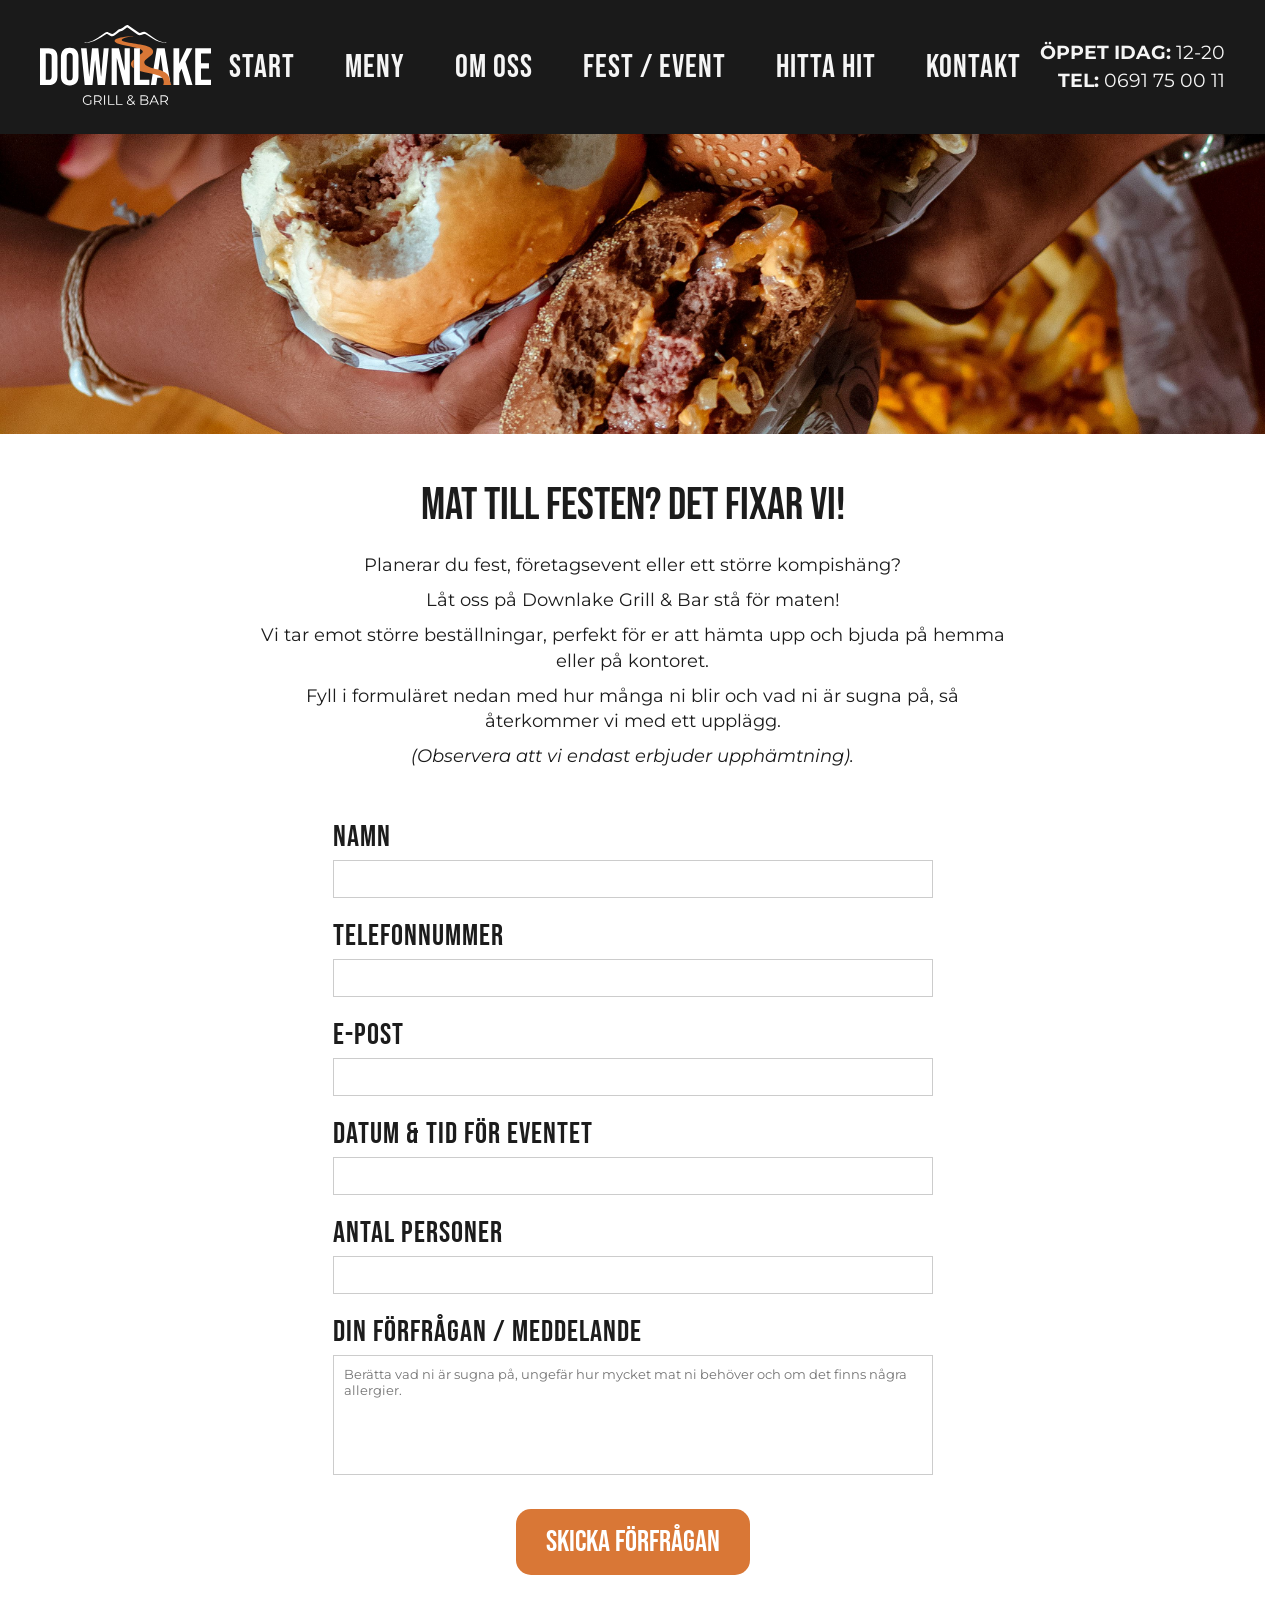
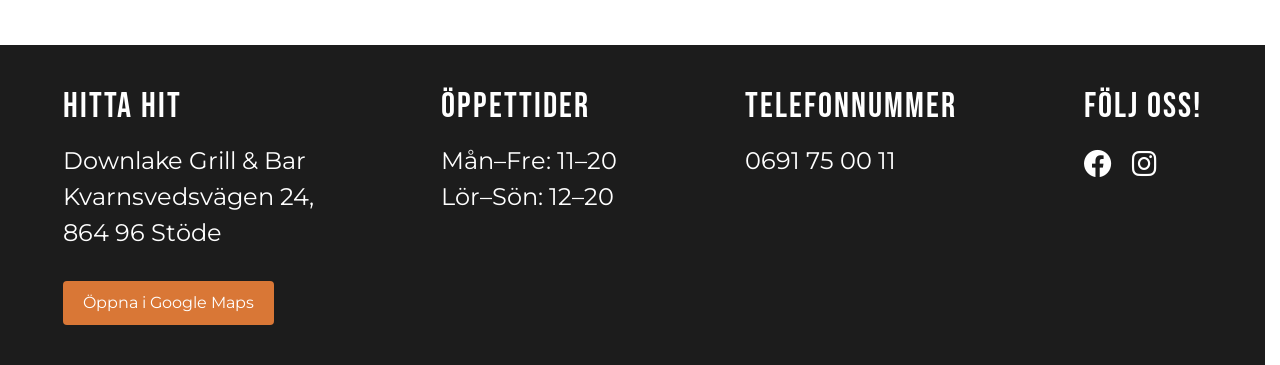
==== event.html @ a244fb00 "Åtgärdat bildlänk och h1 på eventsidan" ====
<!doctype html>
<html lang="sv">
  <head>
    <meta charset="UTF-8" />
    <meta name="viewport" content="width=device-width, initial-scale=1.0" />
    <title>Downlake Grill & Bar</title>

    <!-- Externa teckensnitt -->
    <link rel="preconnect" href="https://fonts.googleapis.com" />
    <link rel="preconnect" href="https://fonts.gstatic.com" crossorigin />
    <link
      href="https://fonts.googleapis.com/css2?family=Bebas+Neue&family=Montserrat:wght@400;600&display=swap"
      rel="stylesheet"
    />

    <!-- Stilmallar -->
    <link
      rel="stylesheet"
      href="https://cdnjs.cloudflare.com/ajax/libs/font-awesome/6.0.0/css/all.min.css"
    />
    <link rel="stylesheet" href="css/style.css" />
  </head>
  <body>
    <!-- Sidhuvud -->
    <header>
      <!-- Logotyp -->
      <div class="logo">
        <a href="index.html">
          <img src="images/Logo.svg" alt="Downlake Grill & Bar Logotyp" />
        </a>
      </div>

      <!-- Menyknapp (Mobilvy) -->
      <button class="hamburger" aria-label="Öppna meny">
        <span class="bar"></span>
        <span class="bar"></span>
        <span class="bar"></span>
      </button>

      <!-- Huvudnavigering -->
      <nav class="nav-menu">
        <ul>
          <li><a href="index.html">START</a></li>
          <li><a href="meny.html">MENY</a></li>
          <li><a href="index.html#om-oss">OM OSS</a></li>
          <li><a href="event.html">FEST / EVENT</a></li>
          <li><a href="index.html#hitta-hit">HITTA HIT</a></li>
          <li><a href="index.html#hitta-hit">KONTAKT</a></li>
        </ul>
      </nav>

      <!-- Kontaktinformation i sidhuvud -->
      <div class="contact-info">
        <p>
          <strong>ÖPPET IDAG:</strong> <span id="todays-hours">Laddar...</span>
        </p>
        <p><strong>TEL:</strong> <a href="tel:0691750011">0691 75 00 11</a></p>
      </div>
    </header>

    <!-- Huvudinnehåll -->
    <main>
      <!-- Sektion: Hero-bild -->
      <div class="event-hero">
        <img src="images/Shared-Burgers.jpg" alt="Hamburgare" />
      </div>

      <!-- Sektion: Eventinformation och formulär -->
      <section class="event-container">
        <!-- Informationskolumn -->
        <div class="event-info">
          <h1>MAT TILL FESTEN? DET FIXAR VI!</h1>
          <p>Planerar du fest, företagsevent eller ett större kompishäng?</p>
          <p>Låt oss på Downlake Grill & Bar stå för maten!</p>
          <p>
            Vi tar emot större beställningar, perfekt för er att hämta upp och
            bjuda på hemma eller på kontoret.
          </p>
          <p>
            Fyll i formuläret nedan med hur många ni blir och vad ni är sugna
            på, så återkommer vi med ett upplägg.
          </p>
          <p><em>(Observera att vi endast erbjuder upphämtning).</em></p>
        </div>

        <!-- Formulärskolumn -->
        <div class="event-form-wrapper">
          <form id="event-form">
            <div class="form-group">
              <label for="name">NAMN</label>
              <input type="text" id="name" name="name" />
              <span id="name-error" class="error-text"></span>
            </div>

            <div class="form-group">
              <label for="tel">TELEFONNUMMER</label>
              <input type="tel" id="tel" name="tel" />
              <span id="tel-error" class="error-text"></span>
            </div>

            <div class="form-group">
              <label for="email">E-POST</label>
              <input type="email" id="email" name="email" />
              <span id="email-error" class="error-text"></span>
            </div>

            <div class="form-group">
              <label for="date">DATUM & TID FÖR EVENTET</label>
              <input type="text" id="date" name="date" />
              <span id="date-error" class="error-text"></span>
            </div>

            <div class="form-group">
              <label for="people">ANTAL PERSONER</label>
              <input type="number" id="people" name="people" />
              <span id="people-error" class="error-text"></span>
            </div>

            <div class="form-group">
              <label for="message">DIN FÖRFRÅGAN / MEDDELANDE</label>
              <textarea
                id="message"
                name="message"
                placeholder="Berätta vad ni är sugna på, ungefär hur mycket mat ni behöver och om det finns några allergier."
              ></textarea>
              <span id="message-error" class="error-text"></span>
            </div>

            <button type="submit" class="submit-btn">SKICKA FÖRFRÅGAN</button>
          </form>
        </div>
      </section>
    </main>

    <!-- Sidfot -->
    <footer id="hitta-hit">
      <div class="footer-content">
        <!-- Sektion: Platsinformation och karta -->
        <div class="footer-col">
          <h2>HITTA HIT</h2>
          <p>
            Downlake Grill & Bar<br />
            Kvarnsvedsvägen 24,<br />
            864 96 Stöde
          </p>
          <a
            href="https://www.google.com/maps/place/Kvarnsvedsv%C3%A4gen+24,+864+96+St%C3%B6de"
            target="_blank"
            class="map-btn"
            >Öppna i Google Maps</a
          >
        </div>

        <!-- Sektion: Öppettider -->
        <div class="footer-col">
          <h2>ÖPPETTIDER</h2>
          <p>Mån–Fre: 11–20<br />Lör–Sön: 12–20</p>
        </div>

        <!-- Sektion: Telefon -->
        <div class="footer-col">
          <h2>TELEFONNUMMER</h2>
          <a href="tel:0691750011">0691 75 00 11</a>
        </div>

        <!-- Sektion: Sociala medier -->
        <div class="footer-col">
          <h2>FÖLJ OSS!</h2>
          <div class="social-icons">
            <a
              href="https://www.facebook.com/people/Nedansj%C3%B6-Grillen/61580404156965/"
              target="_blank"
              aria-label="Facebook"
            >
              <i class="fa-brands fa-facebook"></i>
            </a>
            <a
              href="https://www.instagram.com/nedansjo.grillen"
              target="_blank"
              aria-label="Instagram"
            >
              <i class="fa-brands fa-instagram"></i>
            </a>
          </div>
        </div>
      </div>
    </footer>

    <!-- Skriptfiler -->
    <script src="js/main.js"></script>
  </body>
</html>
---- css/style.css ----
/* =========================================
   GRUNDINSTÄLLNINGAR & TYPSNITT
   ========================================= */

html {
  scroll-behavior: smooth;
  scrollbar-gutter: stable;
  overflow-y: scroll !important;
  overflow-x: hidden !important;
}

* {
  margin: 0;
  padding: 0;
  box-sizing: border-box;
}

body {
  font-family: "Montserrat", sans-serif;
  background-color: #ffffff;
  color: #1c1c1c;
}

main {
  min-height: 100vh !important;
  display: block !important;
}

/* Teckensnitt för rubriker */
h1,
h2,
h3,
h4 {
  font-family: "Bebas Neue", sans-serif;
  font-weight: normal;
}

/* =========================================
   SIDHUVUD (HEADER)
   ========================================= */
header {
  display: flex;
  justify-content: space-between;
  align-items: center;
  flex-wrap: wrap;
  padding: 15px 20px;
  background-color: #1a1a1a;
  width: 100%;
  position: relative;
}

/* Logotyp */
.logo {
  font-weight: bold;
  text-transform: uppercase;
}

.logo img {
  width: 150px;
}

/* Menyknapp (Mobilvy) */
.hamburger {
  display: flex;
  flex-direction: column;
  justify-content: space-between;
  width: 30px;
  height: 21px;
  background: transparent;
  border: none;
  cursor: pointer;
}

.hamburger .bar {
  width: 100%;
  height: 2px;
  background-color: #ffffff;
  border-radius: 2px;
}

/* Döljer navigeringsmeny som standard (Mobilvy) */
.nav-menu {
  display: none;
}

.nav-menu.active {
  display: flex;
  flex-direction: column;
  position: absolute;
  top: 100%;
  left: 0;
  width: 100%;
  background-color: #1a1a1a;
  text-align: center;
  z-index: 1000;
}

/* Kontaktinformation (Mobilvy) */
.contact-info {
  width: 100%;
  order: 3;
  text-align: center;
  margin-top: 15px;
  padding-top: 15px;
  border-top: 1px solid #333333;
  font-size: 14px;
  color: #f5f5f5;
}

.contact-info a {
  color: #ffffff;
  text-decoration: none;
}

#om-oss p {
  font-size: 17px;
}

/* =========================================
   MENYLÄNKAR (NAVIGERING)
   ========================================= */
nav ul {
  list-style: none;
}

nav li {
  padding: 15px 0;
  border-bottom: 1px solid #e5e5e5;
  text-align: center;
}

nav li:last-child {
  border-bottom: none;
}

nav a {
  font-family: "Bebas Neue", sans-serif;
  font-size: 32px;
  letter-spacing: 1px;
  text-decoration: none;
  color: #f5f5f5;
  transition: 0.5s;
}

nav a:hover {
  color: #d97736;
}

/* =========================================
   SIDFOT (FOOTER)
   ========================================= */
footer {
  background-color: #1c1c1c;
  padding: 40px 5% 20px 5%;
  color: #ffffff;
  text-align: center;
}

.footer-content {
  display: flex;
  flex-direction: column;
  gap: 40px;
}

footer h2 {
  font-family: "Bebas Neue", sans-serif;
  font-size: 2.2rem;
  margin-bottom: 15px;
  letter-spacing: 2px;
}

footer p,
footer a {
  font-size: 1.5rem;
  margin-bottom: 20px;
  line-height: 1.5;
  color: #ffffff;
  text-decoration: none;
}

/* Hover-effekt för länkar */
footer a:hover {
  color: #d97736;
}

/* Knapp: Google Maps */
footer a.map-btn {
  display: inline-block;
  margin-top: 10px;
  padding: 10px 20px;
  background-color: #d97736;
  color: #ffffff;
  border-radius: 4px;
  font-size: 1rem;
}

.map-btn:hover {
  background-color: #bf6529;
}

/* Sociala medier */
.social-icons {
  display: flex;
  justify-content: center;
  gap: 20px;
}

.social-icons a {
  font-size: 28px;
  color: #ffffff;
  text-decoration: none;
  transition: color 0.3s ease;
}

.social-icons a:hover {
  color: #d97736;
}

/* Copyright-sektion */
.copyright {
  margin-top: 40px;
  padding-top: 20px;
  border-top: 1px solid #333333;
  font-size: 1rem;
  color: #999999;
}

/* =========================================
   SEKTION: HERO & KNAPPAR (Startsida)
   ========================================= */
.hero {
  width: 100%;
  margin: 0 0 15px 0;
  background-image: url("../images/Burger.jpg");
  background-size: cover;
  background-position: center;
  background-repeat: no-repeat;
  min-height: 70vh;
  display: flex;
  align-items: flex-end;
  justify-content: center;
  padding: 20px 5%;
}

.hero-content {
  display: flex;
  flex-direction: column;
  gap: 20px;
  margin-bottom: -65px;
}

/* Knappkomponent */
.btn {
  display: inline-block;
  padding: 12px 24px;
  font-family: "Bebas Neue", sans-serif;
  font-size: 36px;
  letter-spacing: 2px;
  background-color: #d97736;
  color: #ffffff;
  text-decoration: none;
  border-radius: 4px;
  text-align: center;
}

.btn:hover {
  background-color: #1c1c1c;
  color: #ffffff;
  transition: 0.5s;
}

/* =========================================
   SEKTION: OM OSS (Info-box)
   ========================================= */
.info-box {
  margin-top: 80px;
  border-top: 1px solid #e0e0e0;
  display: flex;
  flex-direction: column;
  gap: 30px;
  padding: 80px 5% 40px 5%;
}

.info-box img {
  width: 100%;
  height: auto;
}

.about-text {
  max-width: 100%;
  text-align: center;
}

.about-text h2 {
  font-family: "Bebas Neue", sans-serif;
  font-size: 50px;
  letter-spacing: 2px;
  margin-bottom: 10px;
}

.about-text p {
  font-size: 22px;
  line-height: 1.4;
  margin-bottom: 20px;
}

/* Responsiv bildanpassning */
.info-box img {
  width: 100%;
  height: 100%;
  object-fit: cover;
}

/* =========================================
   MENYSIDA
   ========================================= */

/* Huvudrubrik */
.page-title {
  max-width: 800px;
  margin: 40px auto 0 auto;
  text-align: left;
  font-size: 40px;
  padding: 0 20px;
}

/* 1. Kategorinavigering */
.menu-nav {
  margin-top: 30px;
  margin-bottom: 50px;
  display: flex;
  justify-content: flex-start;
  gap: 15px;
  overflow-x: auto;
  padding: 0 20px;
  white-space: nowrap;
  scrollbar-width: none;
}

.menu-nav::-webkit-scrollbar {
  display: none;
}

.menu-nav button {
  font-family: "Bebas Neue", sans-serif;
  background-color: #1a1a1a;
  color: #ffffff;
  border-radius: 25px;
  padding: 15px 35px;
  font-size: 32px;
  letter-spacing: 1px;
  text-decoration: none;
  border: none;
  cursor: pointer;
}

.menu-nav button.active {
  background-color: #d97736;
}

.menu-nav button:hover {
  background-color: #d97736;
  transition: 0.5s;
}

/* Behållare för navigeringspilar */
.menu-nav-container {
  display: flex;
  align-items: center;
  justify-content: center;
}

.scroll-arrow {
  font-size: 32px;
  font-weight: bold;
  padding: 0 15px;
  cursor: pointer;
  color: #d97736;
}

/* Visuell avdelare */
.menu-divider {
  width: 100%;
  height: 1px;
  background-color: #e0e0e0;
  margin-top: 20px;
  margin-bottom: 40px;
}

/* 2. Kategorisektioner */
.menu-category {
  text-align: center;
  font-size: 45px;
  margin-bottom: 40px;
  scroll-margin-top: 150px;
}

.category-info {
  font-size: 20px;
  font-style: italic;
}

.orange-line {
  width: 120px;
  height: 2px;
  background-color: #d97736;
  margin: 15px auto;
}

/* 3. Menyartiklar */
.menu-list {
  max-width: 800px;
  margin: 40px auto;
  text-align: left;
  padding: 0 20px;
}

.menu-item {
  border-bottom: 1px solid #e0e0e0;
  padding-bottom: 20px;
  margin-bottom: 20px;
  display: flex;
  flex-direction: column;
}

.item-header {
  display: flex;
  justify-content: space-between;
  align-items: flex-start;
  width: 100%;
  margin-bottom: 8px;
  gap: 15px;
}

.item-header h3 {
  margin: 0;
  font-size: 30px;
  line-height: 1;
}

.price {
  font-size: 22px;
  font-weight: 600;
  white-space: nowrap;
}

.ingredients {
  font-size: 16px;
  font-style: italic;
  width: 100%;
  max-width: 70%;
  line-height: 1.4;
}

/* 4. Allergiinformation */
.allergy-info {
  font-size: 16px;
  text-align: center;
  margin-top: 60px;
  margin-bottom: 25px;
}

.info-box-orange {
  display: block;
  background-color: #d97736;
  color: #ffffff;
  font-weight: bold;
  text-align: center;
  padding: 30px 20px;
  margin: 40px 0 0 0;
  width: 100%;
  border-radius: 0px;
  font-size: 18px;
}

/* =========================================
   EVENTSIDA & FORMULÄR
   ========================================= */

/* Hero-bild */
.event-hero img {
  width: 100%;
  height: 300px;
  object-fit: cover;
}

/* Huvudbehållare */
.event-container {
  display: flex;
  flex-direction: column;
  align-items: center;
  max-width: 800px;
  margin: 0 auto;
  padding: 40px 20px;
}

.info-image {
  width: 100%;
  height: auto;
  margin-top: 30px;
  display: none;
}

/* Informationssektion */
.event-info {
  text-align: center;
  margin-bottom: 40px;
  width: 100%;
}

.event-info h1 {
  font-family: "Bebas Neue", sans-serif;
  font-size: 45px;
  margin-bottom: 20px;
}

.event-info p {
  font-size: 18px;
  line-height: 1.4;
  margin-bottom: 10px;
}

/* Formulär */
.event-form-wrapper {
  width: 100%;
  max-width: 600px;
  margin-bottom: 30px;
}

.form-group {
  margin-bottom: 20px;
}

.form-group label {
  font-family: "Bebas Neue", sans-serif;
  font-size: 30px;
  letter-spacing: 1px;
  display: block;
  margin-bottom: 5px;
}

.form-group input,
.form-group textarea {
  width: 100%;
  padding: 10px;
  border: 1px solid #ccc;
  font-family: inherit;
}

/* Inaktiverar storleksändring av textfält */
#message {
  min-height: 120px;
  resize: none;
}

/* Submit-knapp */
.submit-btn {
  display: block;
  margin: 30px auto 0 auto;
  background-color: #d97736;
  color: #ffffff;
  border: none;
  padding: 15px 30px;
  border-radius: 15px;
  font-family: "Bebas Neue", sans-serif;
  font-size: 30px;
  cursor: pointer;
  transition: 0.5s;
}

.submit-btn:hover {
  background-color: #1c1c1c;
}

.error-text {
  color: red;
  font-size: 0.9rem;
  display: block;
  margin-top: 5px;
}

/* =========================================
   MEDIA QUERIES (Desktop)
   ========================================= */
@media (min-width: 768px) {
  /* Sidhuvud */
  header {
    flex-wrap: nowrap;
    padding: 25px 40px;
    position: sticky;
    top: 0;
    z-index: 100;
  }

  /* Logotyp */
  .logo img {
    width: auto;
    height: 80px;
  }

  /* Visning av navigering */
  .hamburger {
    display: none;
  }

  .nav-menu {
    display: block;
  }

  nav ul {
    display: flex;
    gap: 50px;
  }

  nav li {
    border-bottom: none;
    padding: 0;
  }

  /* Kontaktinformation (Sidhuvud) */
  .contact-info {
    display: block;
    width: auto;
    order: unset;
    margin-top: 0;
    padding-top: 0;
    padding-bottom: 0px;
    border-top: none;
    text-align: right;
    line-height: 1.5;
    font-size: 19px;
    color: #f5f5f5;
    position: static;
    transform: none;
  }

  .contact-info a {
    color: inherit;
    text-decoration: none;
    font-size: inherit;
    position: relative;
    z-index: 10;
  }

  /* Sidfot: Kolumnlayout */
  .footer-content {
    display: flex;
    flex-direction: row;
    justify-content: space-between;
    max-width: 1200px;
    margin: 0 auto;
    text-align: left;
  }

  .social-icons {
    justify-content: flex-start;
  }

  /* Startsida: Horisontell layout för knappar */
  .hero-content {
    flex-direction: row;
  }

  /* Grid-layout för text och bild */
  .info-box {
    display: grid;
    grid-template-columns: 1fr 1fr;
    gap: 30px;
    align-items: stretch;
    margin-bottom: 80px;
  }

  /* Menysida: Justeringar för desktop */
  .page-title {
    margin-left: 180px;
  }

  .menu-nav {
    justify-content: center;
    overflow-x: visible;
    padding: 0;
  }

  .scroll-arrow {
    display: none;
  }

  .item-header h3 {
    font-size: 50px;
  }

  .price {
    font-size: 30px;
  }

  .ingredients {
    font-size: 18px;
    max-width: 50%;
  }
}
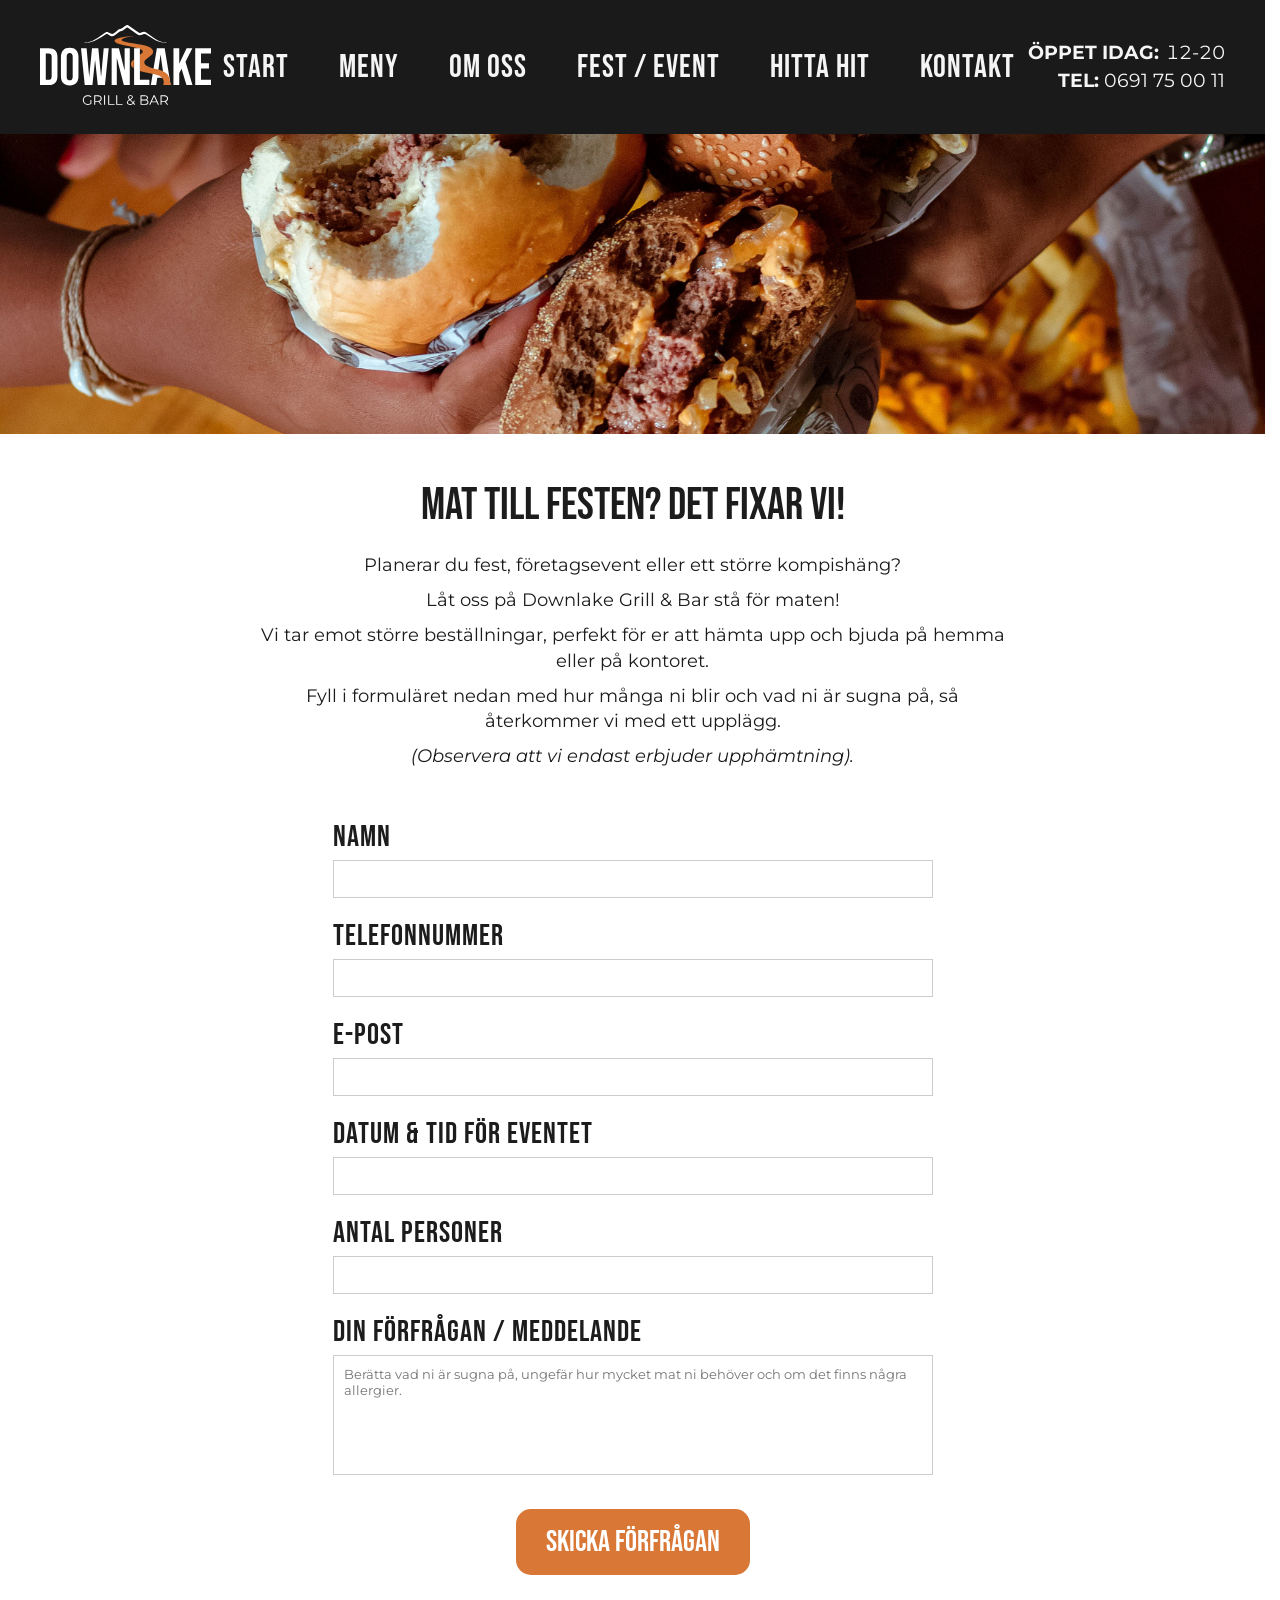
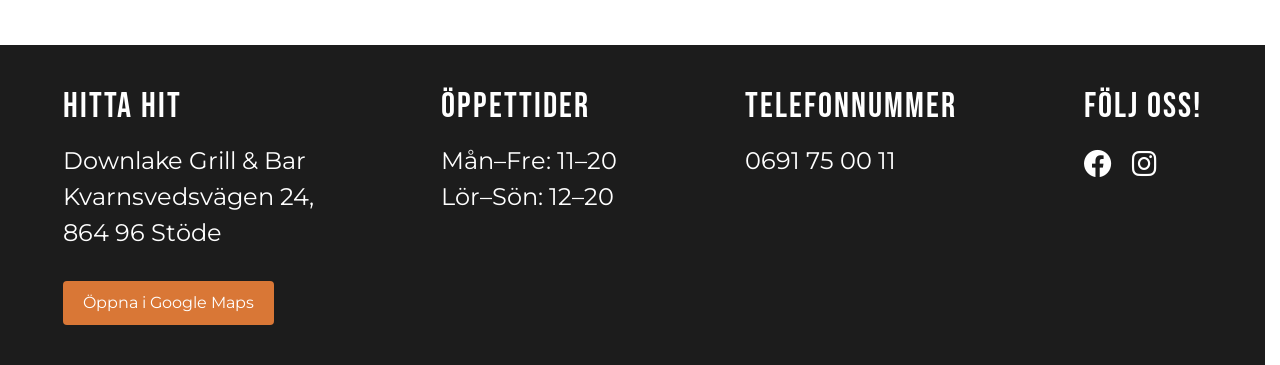
==== commit 89528786: "Fix: åtgärdat flimmer i öppettiderna i sidhuvudet med en CSS-regel" ====
--- a/event.html
+++ b/event.html
@@ -51,9 +51,7 @@
 
       <!-- Kontaktinformation i sidhuvud -->
       <div class="contact-info">
-        <p>
-          <strong>ÖPPET IDAG:</strong> <span id="todays-hours">Laddar...</span>
-        </p>
+        <p><strong>ÖPPET IDAG:</strong> <span id="todays-hours">11–20</span></p>
         <p><strong>TEL:</strong> <a href="tel:0691750011">0691 75 00 11</a></p>
       </div>
     </header>
--- a/css/style.css
+++ b/css/style.css
@@ -110,6 +110,15 @@
 .contact-info a {
   color: #ffffff;
   text-decoration: none;
+}
+
+/* Fixar flimmret i öppettiderna */
+.contact-info #todays-hours {
+  display: inline-block;
+  width: 3.2em;
+  white-space: nowrap;
+  font-variant-numeric: tabular-nums;
+  font-family: "Montserrat", sans-serif;
 }
 
 #om-oss p {
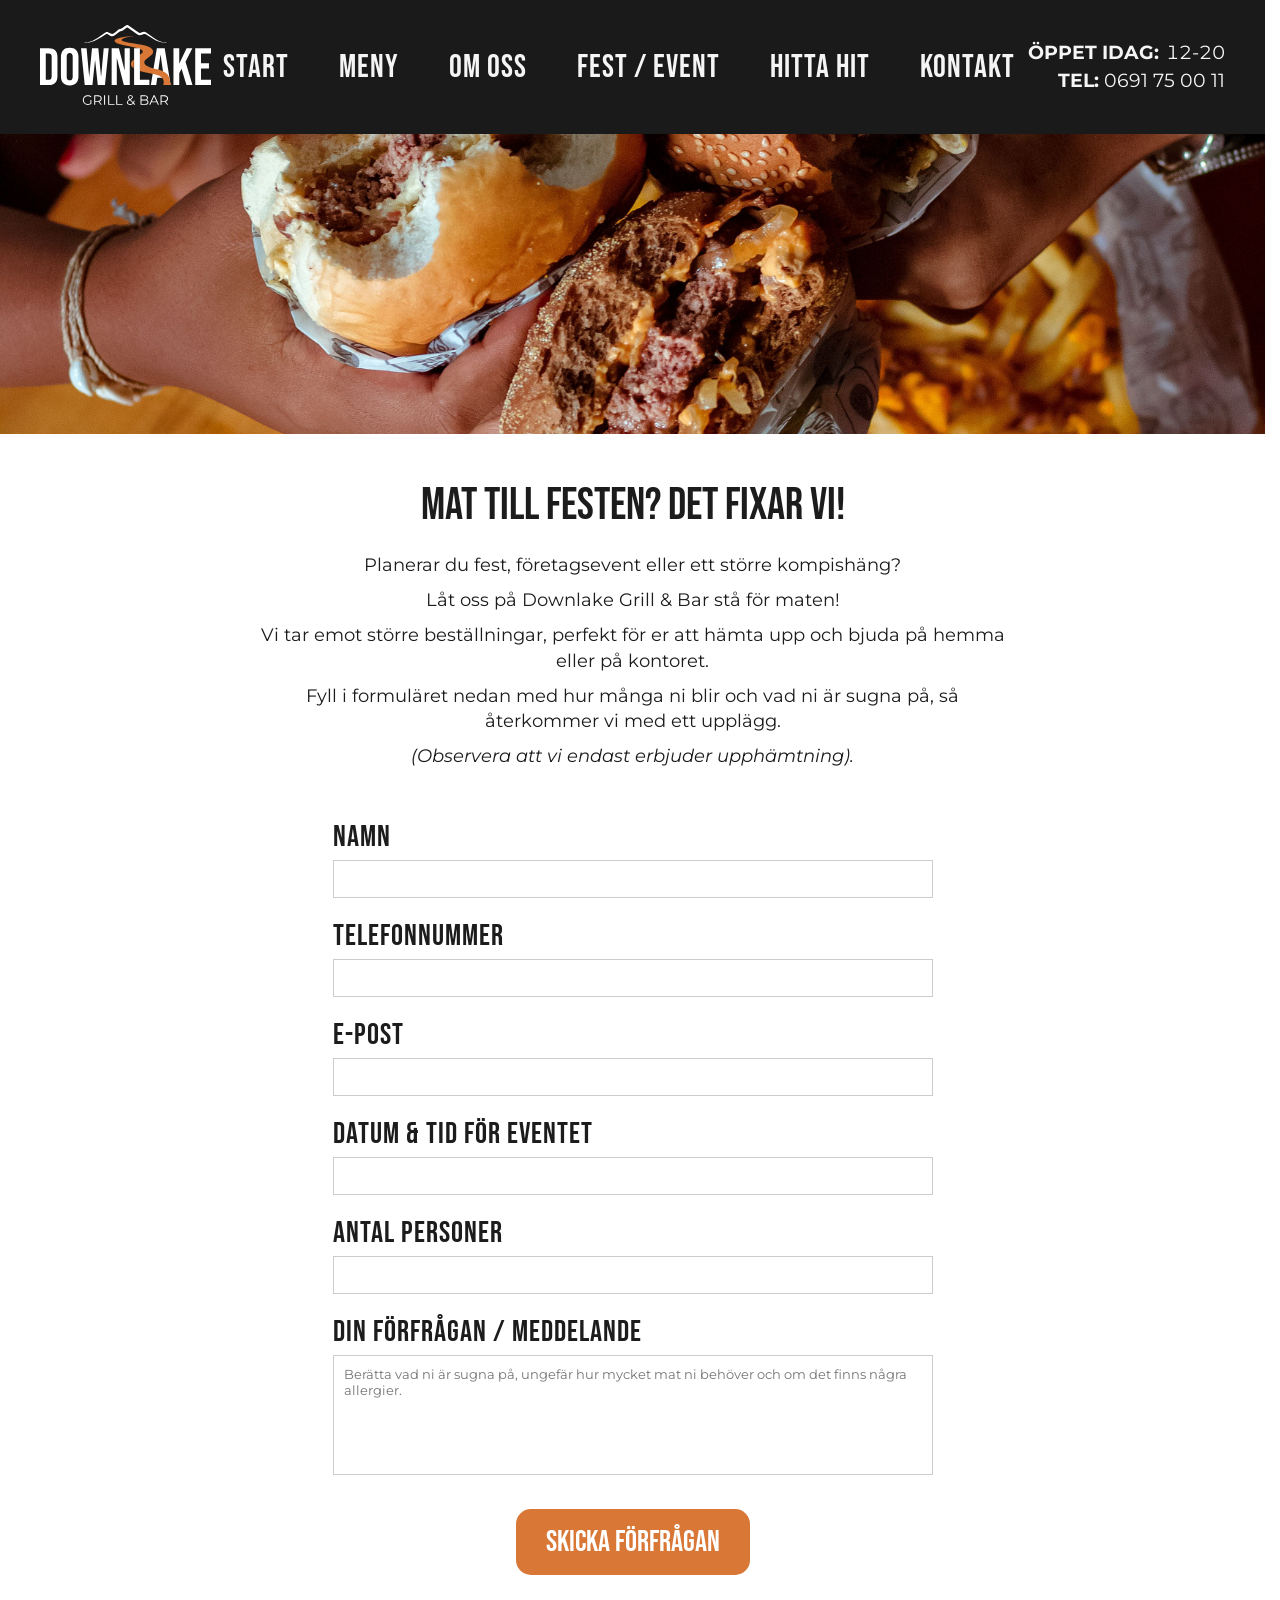
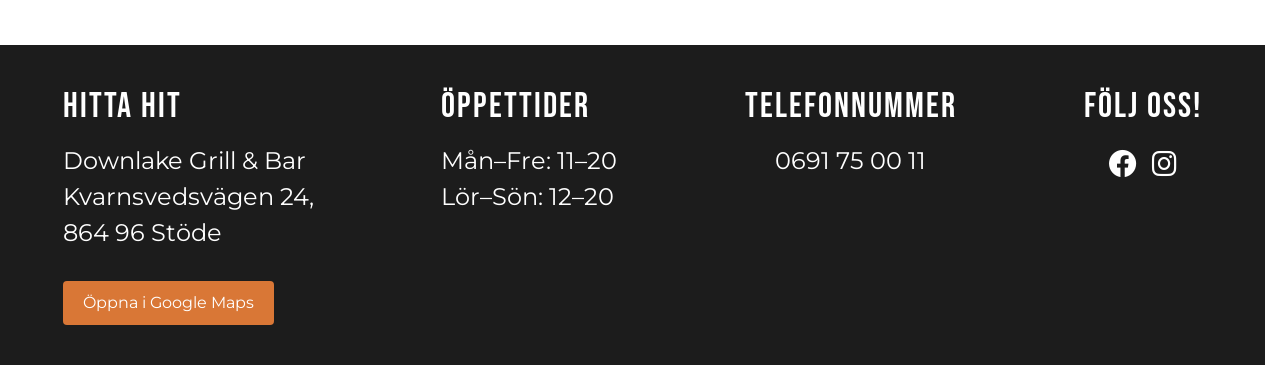
==== commit a201bb00: "La till korrekt id för telefonsektionen på alla sidor" ====
--- a/event.html
+++ b/event.html
@@ -156,7 +156,7 @@
         </div>
 
         <!-- Sektion: Telefon -->
-        <div class="footer-col">
+        <div class="footer-col" id="phone-section">
           <h2>TELEFONNUMMER</h2>
           <a href="tel:0691750011">0691 75 00 11</a>
         </div>
--- a/css/style.css
+++ b/css/style.css
@@ -300,9 +300,9 @@
   text-align: center;
 }
 
-.about-text h2 {
-  font-family: "Bebas Neue", sans-serif;
-  font-size: 50px;
+.about-text h1 {
+  font-family: "Bebas Neue", sans-serif;
+  font-size: 45px;
   letter-spacing: 2px;
   margin-bottom: 10px;
 }
@@ -661,8 +661,27 @@
     text-align: left;
   }
 
-  .social-icons {
-    justify-content: flex-start;
+  .about-text h1 {
+    text-align: left;
+  }
+
+  .about-text p {
+    text-align: left;
+  }
+
+  /* Sidfot: Centrera ikoner under rubrik */
+  .footer-col .social-icons {
+    display: flex;
+    justify-content: center;
+    gap: 15px;
+  }
+
+  /* Sidfot: Centrera telnr under rubrik */
+  #phone-section {
+    display: flex;
+    flex-direction: column;
+    align-items: center;
+    text-align: center;
   }
 
   /* Startsida: Horisontell layout för knappar */
@@ -707,3 +726,7 @@
     max-width: 50%;
   }
 }
+/* Döljer den orange informationsrutan tills menyn har laddats klart. */
+body:has(#menu-container):not(.menu-loaded) .info-box-orange {
+  visibility: hidden;
+}
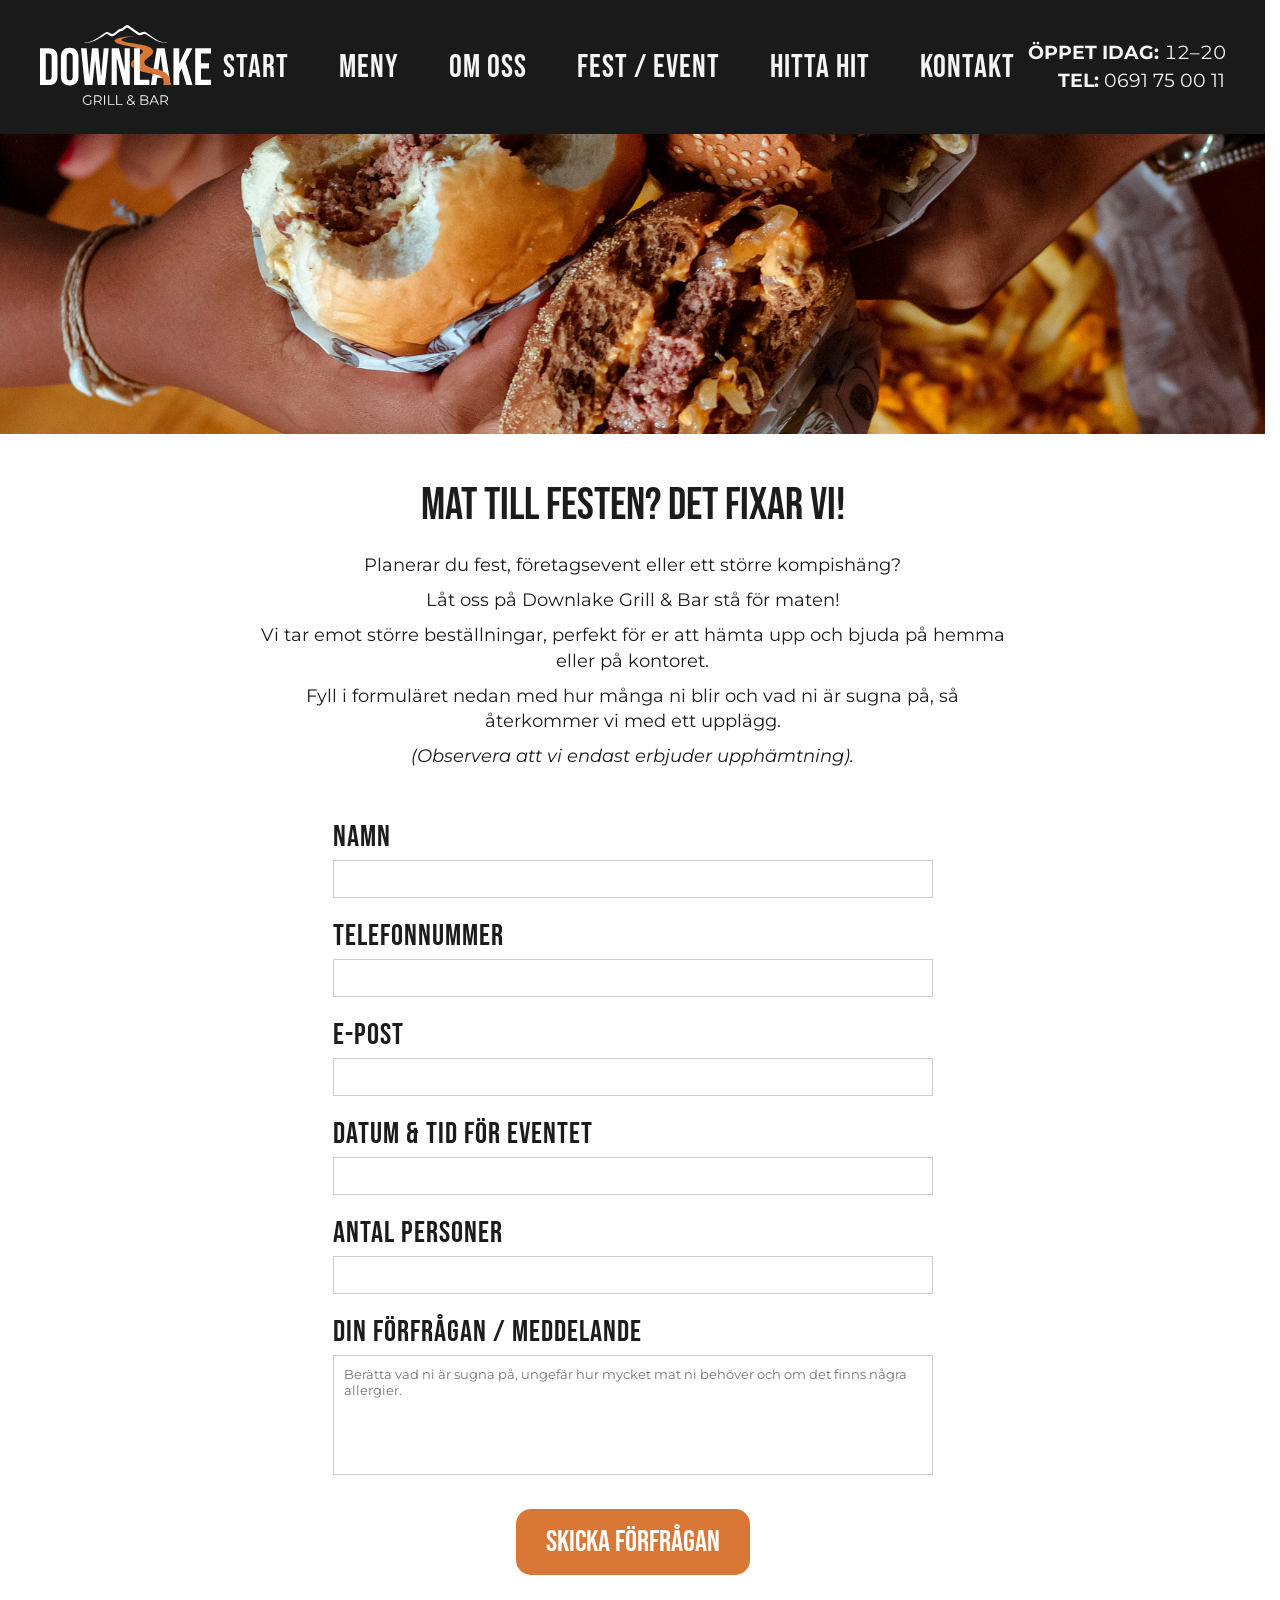
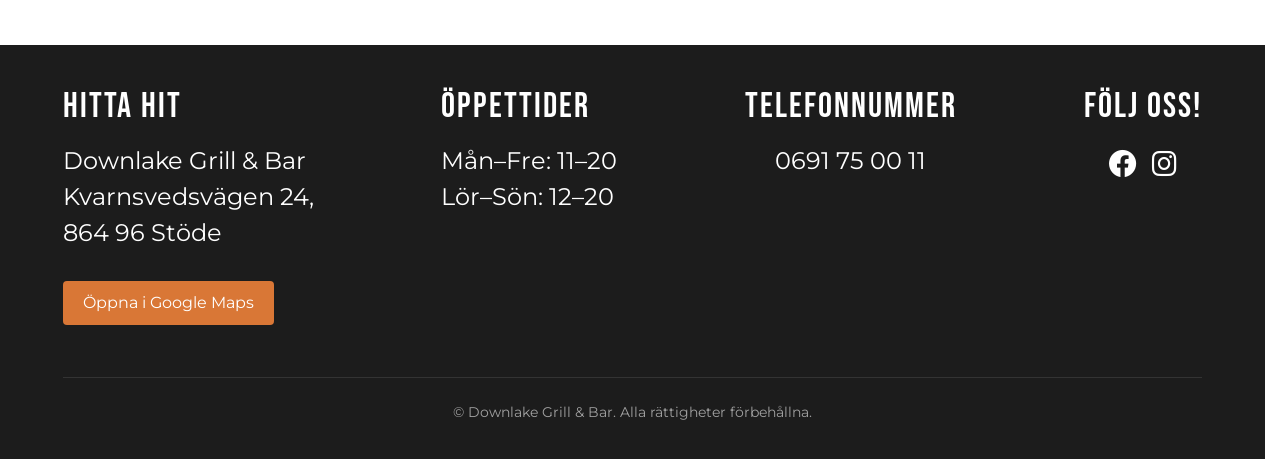
==== commit 8c60467c: "Stylat Copyright delen i CSS filen" ====
--- a/event.html
+++ b/event.html
@@ -182,6 +182,13 @@
           </div>
         </div>
       </div>
+      <!-- Sektion: Copyright -->
+      <div class="footer-bottom">
+        <p>
+          &copy; <span id="year"></span> Downlake Grill & Bar. Alla rättigheter
+          förbehållna.
+        </p>
+      </div>
     </footer>
 
     <!-- Skriptfiler -->
--- a/css/style.css
+++ b/css/style.css
@@ -232,6 +232,21 @@
   border-top: 1px solid #333333;
   font-size: 1rem;
   color: #999999;
+}
+
+/* Copyright-sektionen i footern */
+.footer-bottom {
+  text-align: center;
+  margin-top: 2rem;
+  padding-top: 1.5rem;
+  border-top: 1px solid rgba(255, 255, 255, 0.1); /* En väldigt svag, snygg linje */
+}
+
+.footer-bottom p {
+  font-size: 0.85rem;
+  color: #a0a0a0; /* En lite diskretare grå färg */
+  margin: 0;
+  padding-bottom: 1rem;
 }
 
 /* =========================================
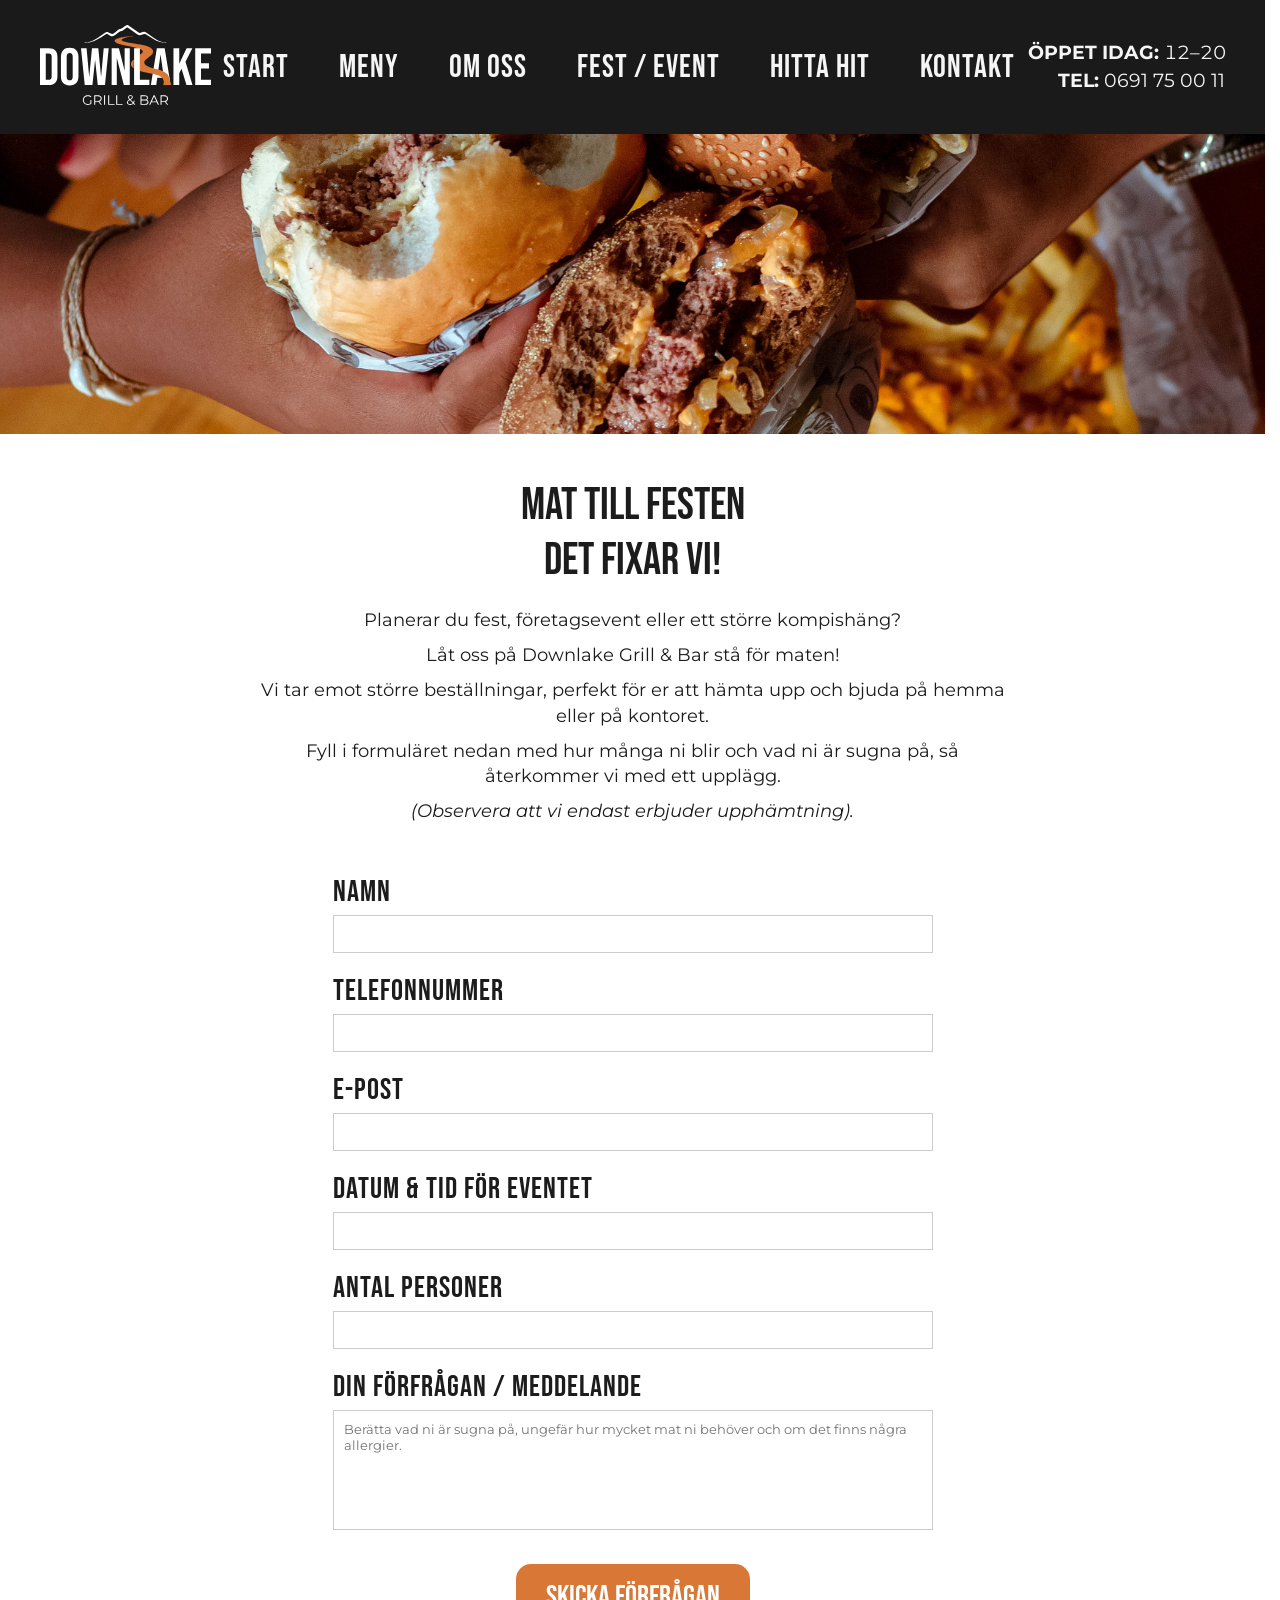
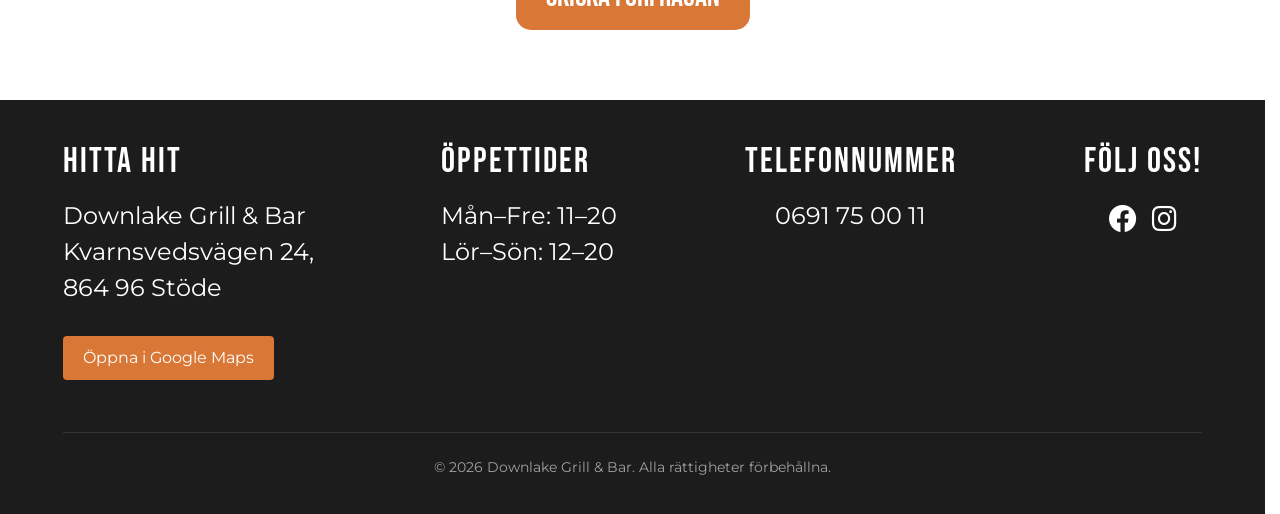
==== commit 5a65c079: "Lagt till större text för öppettiderna och telnr" ====
--- a/event.html
+++ b/event.html
@@ -67,7 +67,7 @@
       <section class="event-container">
         <!-- Informationskolumn -->
         <div class="event-info">
-          <h1>MAT TILL FESTEN? DET FIXAR VI!</h1>
+          <h1>MAT TILL FESTEN<br />DET FIXAR VI!</h1>
           <p>Planerar du fest, företagsevent eller ett större kompishäng?</p>
           <p>Låt oss på Downlake Grill & Bar stå för maten!</p>
           <p>
--- a/css/style.css
+++ b/css/style.css
@@ -103,7 +103,7 @@
   margin-top: 15px;
   padding-top: 15px;
   border-top: 1px solid #333333;
-  font-size: 14px;
+  font-size: 22px;
   color: #f5f5f5;
 }
 
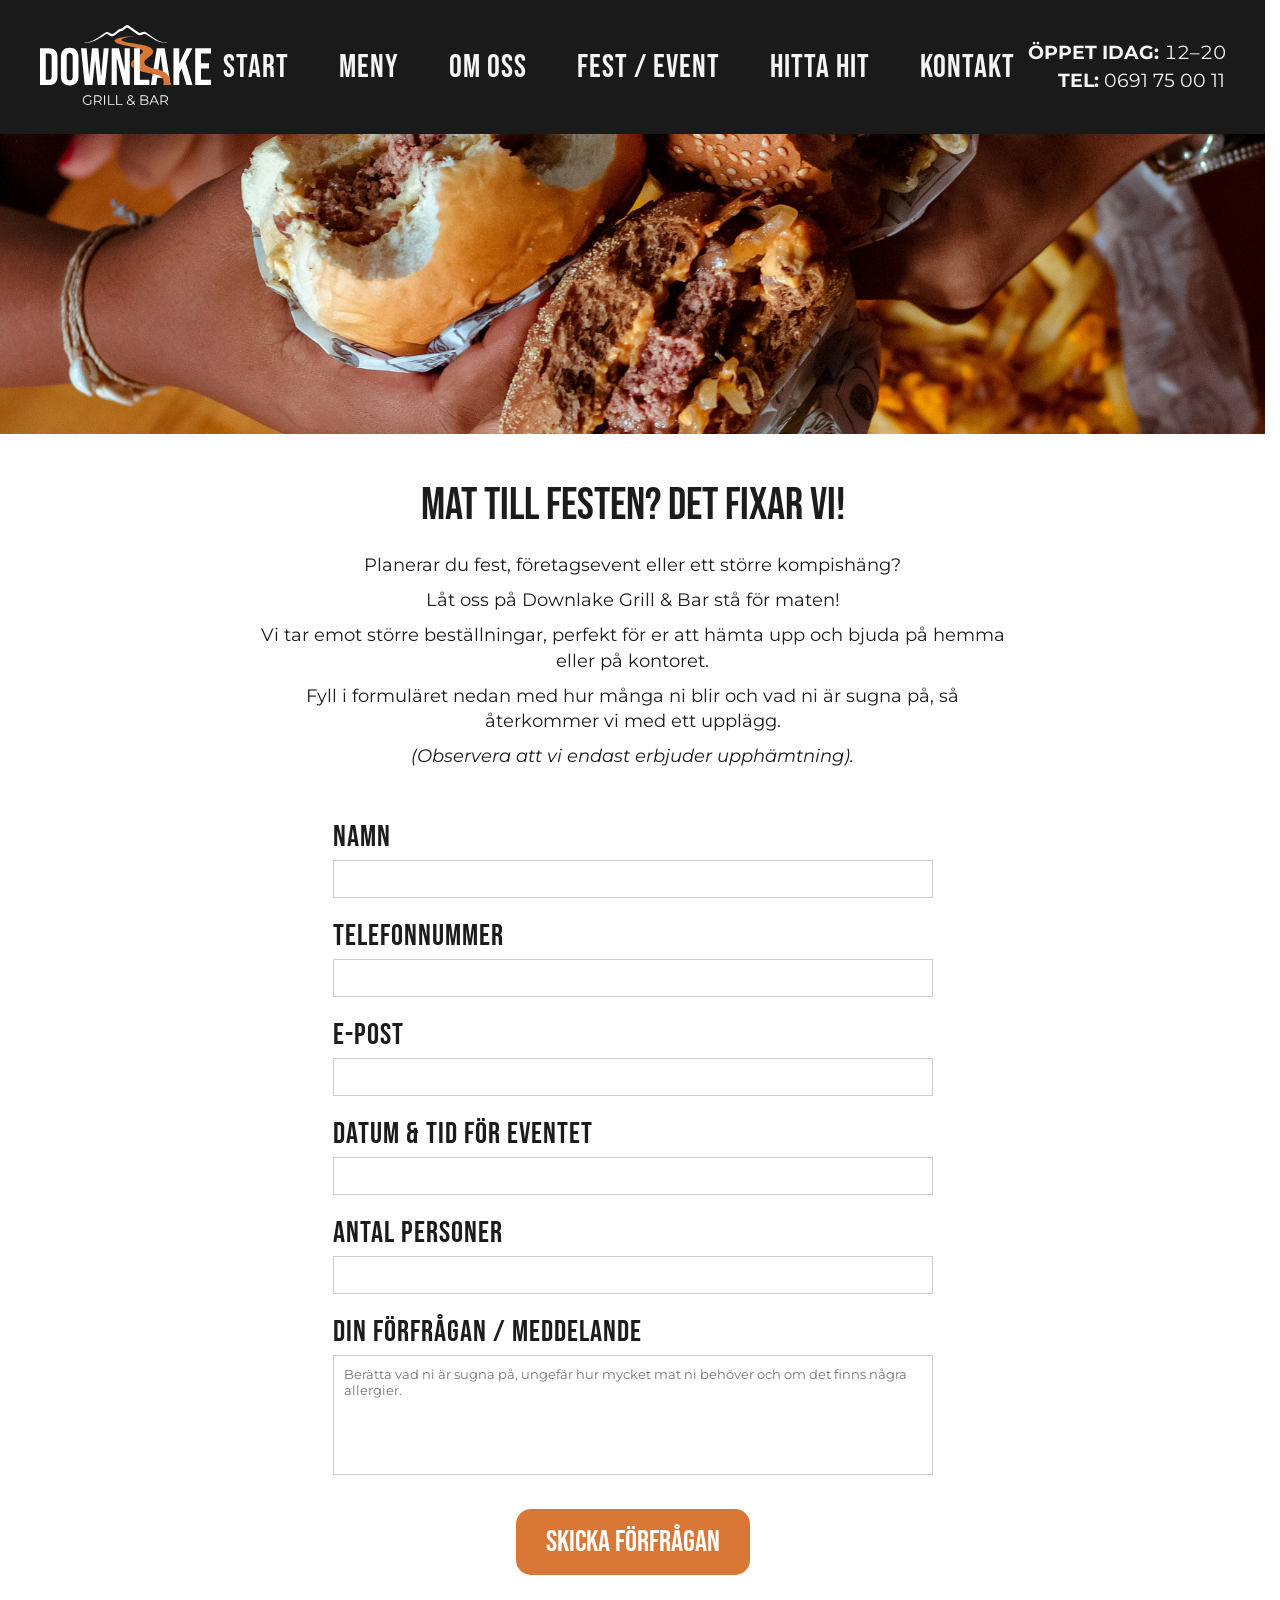
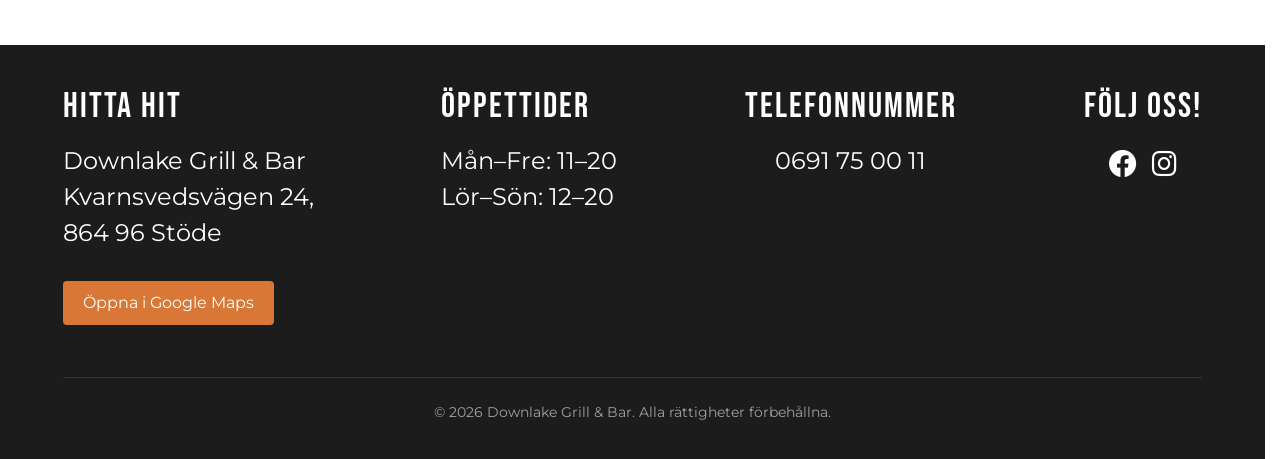
==== commit 7d9ae9a5: "Optimerat hero-bild och rubrikradbrytning för mobilvy" ====
--- a/event.html
+++ b/event.html
@@ -67,7 +67,10 @@
       <section class="event-container">
         <!-- Informationskolumn -->
         <div class="event-info">
-          <h1>MAT TILL FESTEN<br />DET FIXAR VI!</h1>
+          <h1>
+            MAT TILL FESTEN?<br class="mobile-br" />
+            DET FIXAR VI!
+          </h1>
           <p>Planerar du fest, företagsevent eller ett större kompishäng?</p>
           <p>Låt oss på Downlake Grill & Bar stå för maten!</p>
           <p>
--- a/css/style.css
+++ b/css/style.css
@@ -103,7 +103,7 @@
   margin-top: 15px;
   padding-top: 15px;
   border-top: 1px solid #333333;
-  font-size: 22px;
+  font-size: 20px;
   color: #f5f5f5;
 }
 
@@ -259,7 +259,7 @@
   background-size: cover;
   background-position: center;
   background-repeat: no-repeat;
-  min-height: 70vh;
+  min-height: 55vh;
   display: flex;
   align-items: flex-end;
   justify-content: center;
@@ -414,7 +414,7 @@
 /* 2. Kategorisektioner */
 .menu-category {
   text-align: center;
-  font-size: 45px;
+  font-size: 32px;
   margin-bottom: 40px;
   scroll-margin-top: 150px;
 }
@@ -542,6 +542,10 @@
   font-size: 18px;
   line-height: 1.4;
   margin-bottom: 10px;
+}
+
+.mobile-br {
+  display: block;
 }
 
 /* Formulär */
@@ -728,6 +732,10 @@
     display: none;
   }
 
+  .menu-category {
+    font-size: 45px; /* Skalar upp till originalstorleken på stora skärmar */
+  }
+
   .item-header h3 {
     font-size: 50px;
   }
@@ -740,8 +748,13 @@
     font-size: 18px;
     max-width: 50%;
   }
-}
-/* Döljer den orange informationsrutan tills menyn har laddats klart. */
-body:has(#menu-container):not(.menu-loaded) .info-box-orange {
-  visibility: hidden;
-}
+
+  /* Döljer den orange informationsrutan tills menyn har laddats klart. */
+  body:has(#menu-container):not(.menu-loaded) .info-box-orange {
+    visibility: hidden;
+  }
+
+  .mobile-br {
+    display: none;
+  }
+}
